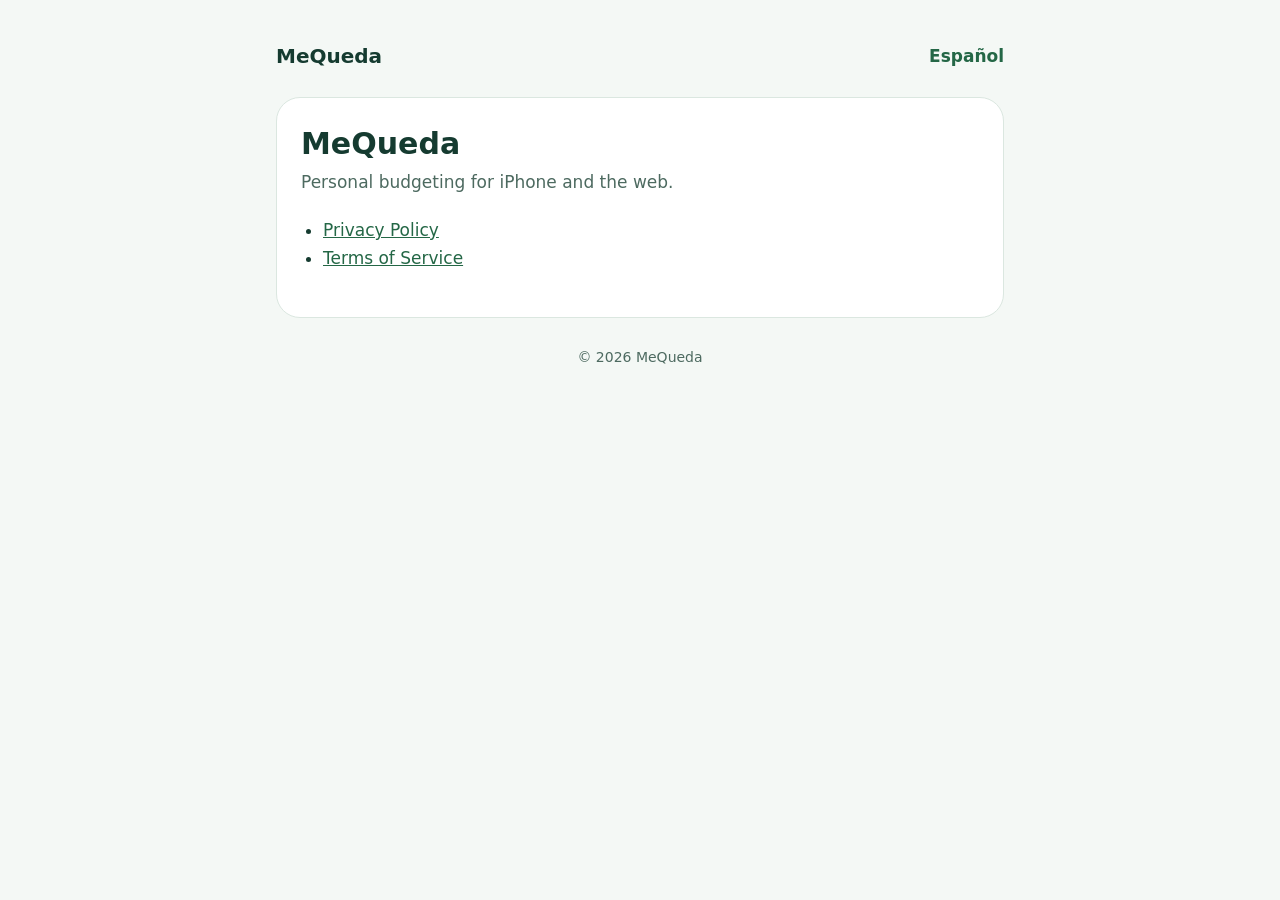
==== index.html @ 29cb5e63 "Publish MeQueda privacy policy and terms Co-Authored-By: Claude Opus 5.5 <noreply@anthropic.com>" ====
<!doctype html>
<html lang="en">
<head>
<meta charset="utf-8"><meta name="viewport" content="width=device-width,initial-scale=1">
<title>MeQueda Legal</title>
<link rel="stylesheet" href="style.css">
</head>
<body><main>
<header><a class="brand" href="./">MeQueda</a><nav><a href="es/">Español</a></nav></header>
<article>
<h1>MeQueda</h1>
<p class="meta">Personal budgeting for iPhone and the web.</p>
<ul>
<li><a href="privacy/">Privacy Policy</a></li>
<li><a href="terms/">Terms of Service</a></li>
</ul>
</article>
<footer>© 2026 MeQueda</footer>
</main></body>
</html>
---- style.css ----
:root{--bg:#f4f8f5;--card:#fff;--ink:#153b30;--muted:#4d6a60;--accent:#246746;--line:#dbe7e0}
@media (prefers-color-scheme:dark){:root{--bg:#0f1a16;--card:#16241f;--ink:#e6f0eb;--muted:#a3bbb1;--accent:#7fd1a4;--line:#253a32}}
*{box-sizing:border-box}
body{margin:0;background:var(--bg);color:var(--ink);font:17px/1.65 -apple-system,BlinkMacSystemFont,"SF Pro Text","Segoe UI",system-ui,sans-serif}
main{max-width:760px;margin:0 auto;padding:40px 16px 80px}
header{display:flex;justify-content:space-between;align-items:center;gap:12px;flex-wrap:wrap;margin-bottom:24px}
.brand{font-weight:700;font-size:20px;color:var(--ink);text-decoration:none}
nav a{color:var(--accent);margin-left:14px;text-decoration:none;font-weight:600}
article{background:var(--card);border:1px solid var(--line);border-radius:24px;padding:28px 24px}
h1{font-size:30px;line-height:1.2;margin:0 0 6px}
h2{font-size:20px;margin:32px 0 8px}
.meta{color:var(--muted);margin:0 0 20px}
.notice{border-left:4px solid var(--accent);padding:10px 14px;background:color-mix(in srgb,var(--accent) 8%,transparent);border-radius:8px}
a{color:var(--accent)}
ul{padding-left:22px}
footer{color:var(--muted);font-size:14px;margin-top:28px;text-align:center}
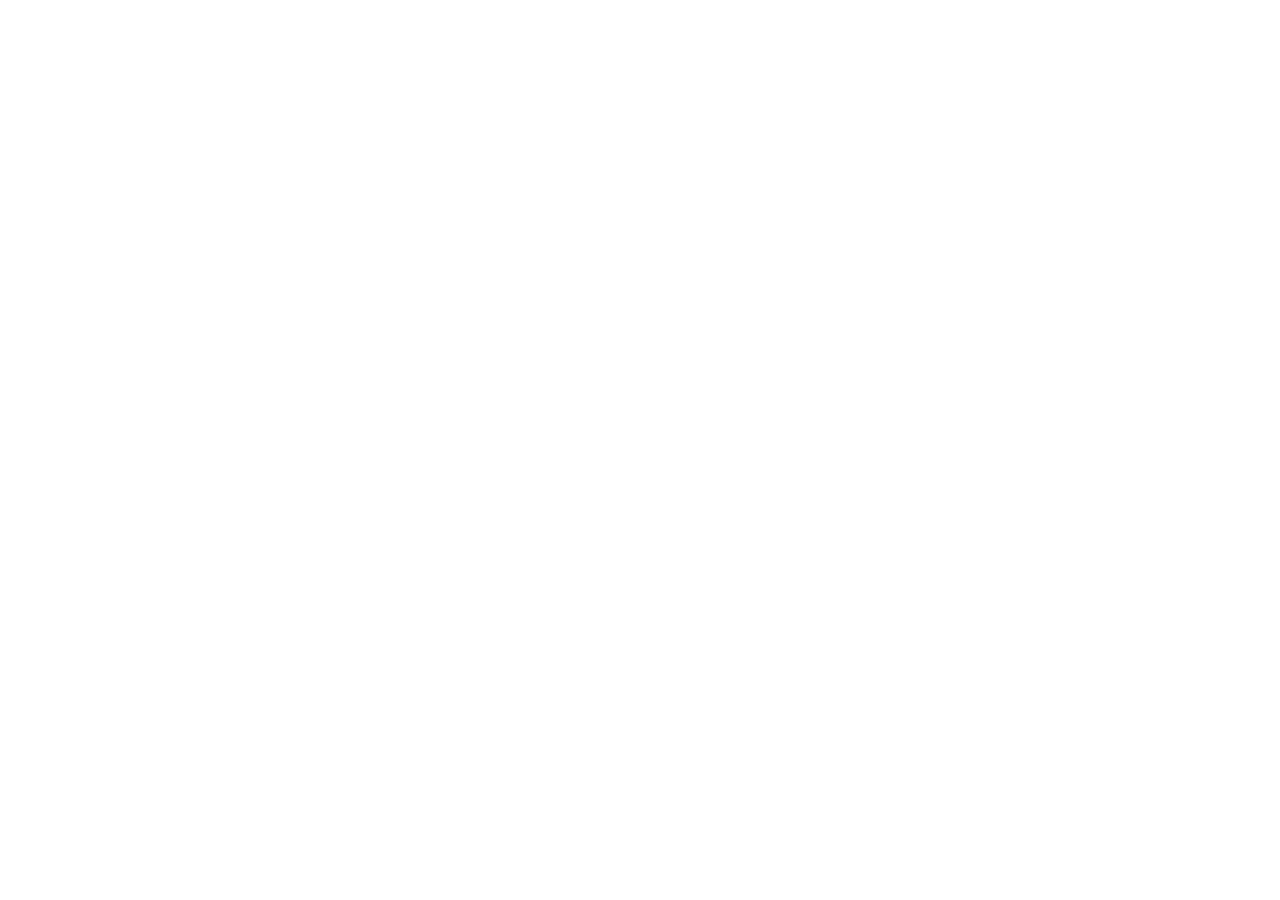
==== commit 266ae593: "Redirect legal pages to mequeda.app Co-Authored-By: Claude Opus 5.5 <noreply@anthropic.com>" ====
--- a/index.html
+++ b/index.html
@@ -1,20 +1,3 @@
-<!doctype html>
-<html lang="en">
-<head>
-<meta charset="utf-8"><meta name="viewport" content="width=device-width,initial-scale=1">
-<title>MeQueda Legal</title>
-<link rel="stylesheet" href="style.css">
-</head>
-<body><main>
-<header><a class="brand" href="./">MeQueda</a><nav><a href="es/">Español</a></nav></header>
-<article>
-<h1>MeQueda</h1>
-<p class="meta">Personal budgeting for iPhone and the web.</p>
-<ul>
-<li><a href="privacy/">Privacy Policy</a></li>
-<li><a href="terms/">Terms of Service</a></li>
-</ul>
-</article>
-<footer>© 2026 MeQueda</footer>
-</main></body>
-</html>
+<!doctype html><html><head><meta charset="utf-8"><title>MeQueda</title>
+<link rel="canonical" href="https://mequeda.app/"><meta http-equiv="refresh" content="0; url=https://mequeda.app/">
+</head><body>This page moved to <a href="https://mequeda.app/">mequeda.app/</a>.</body></html>
